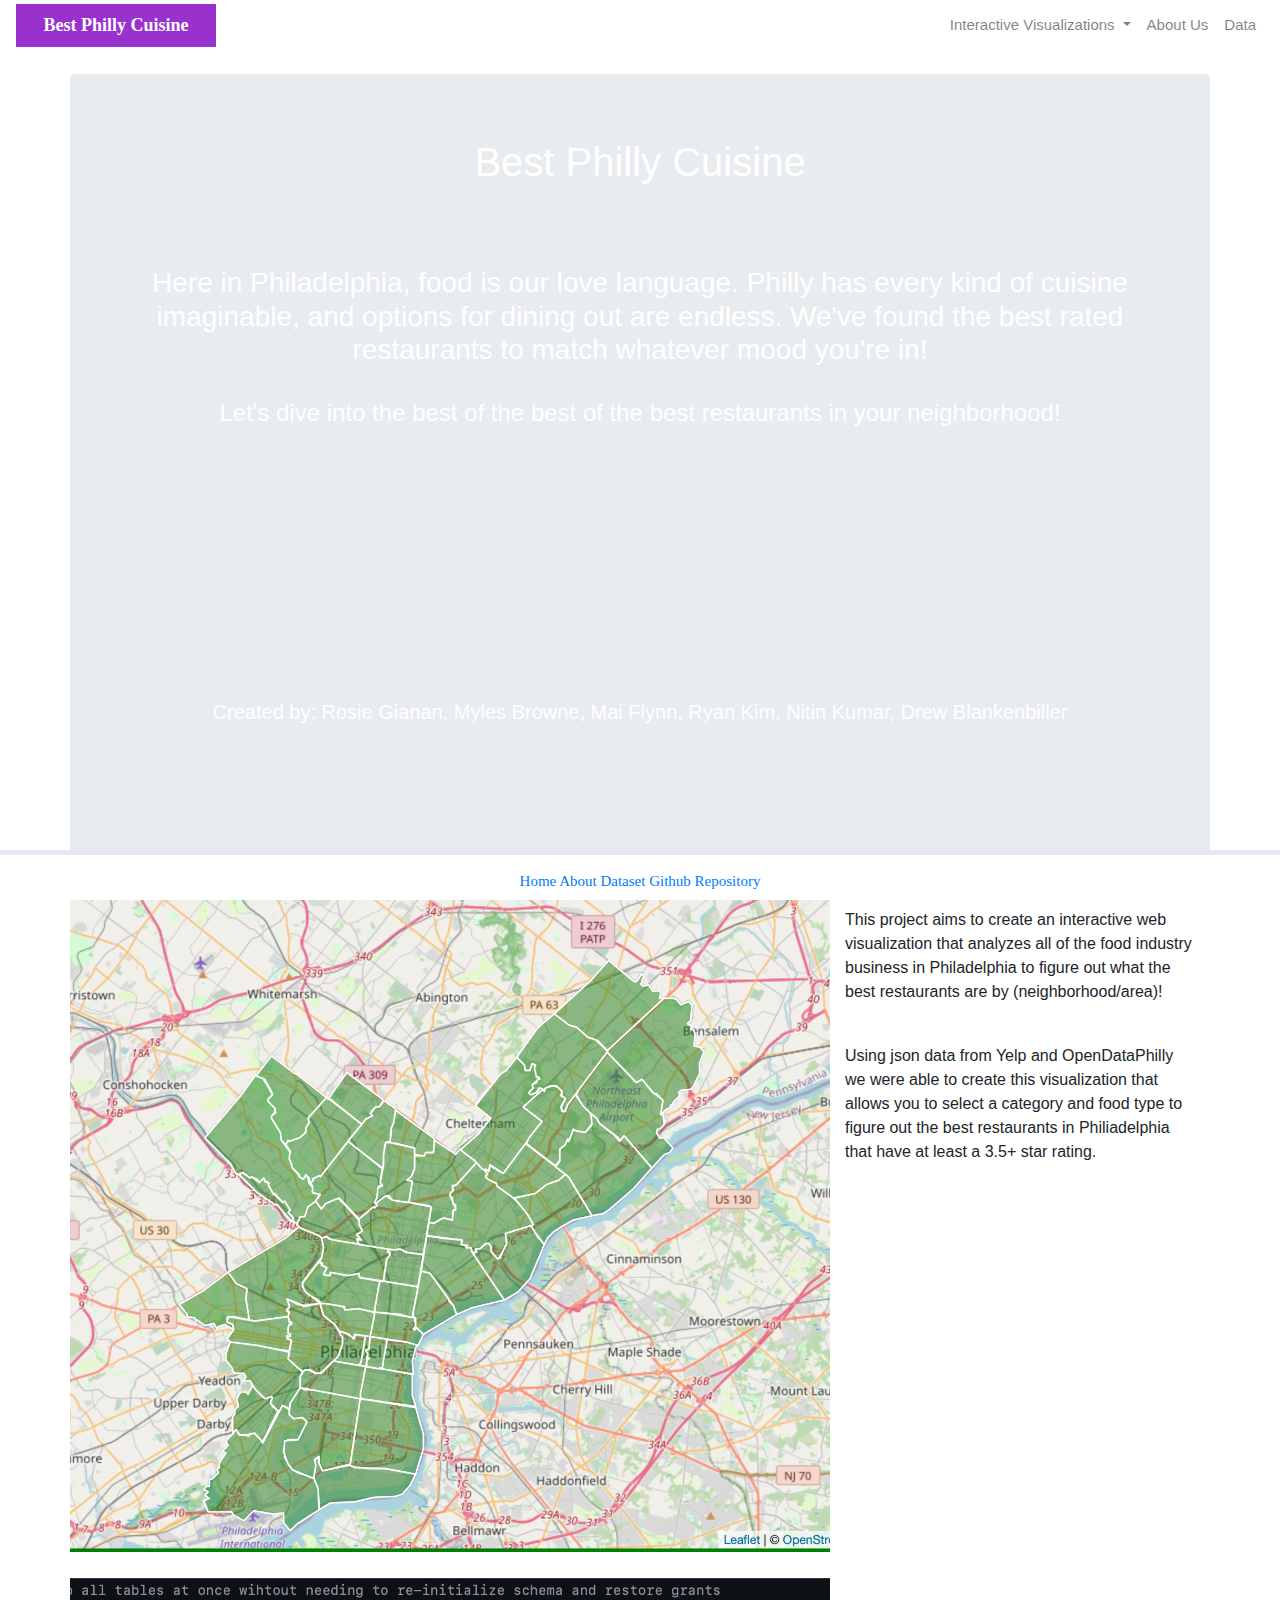
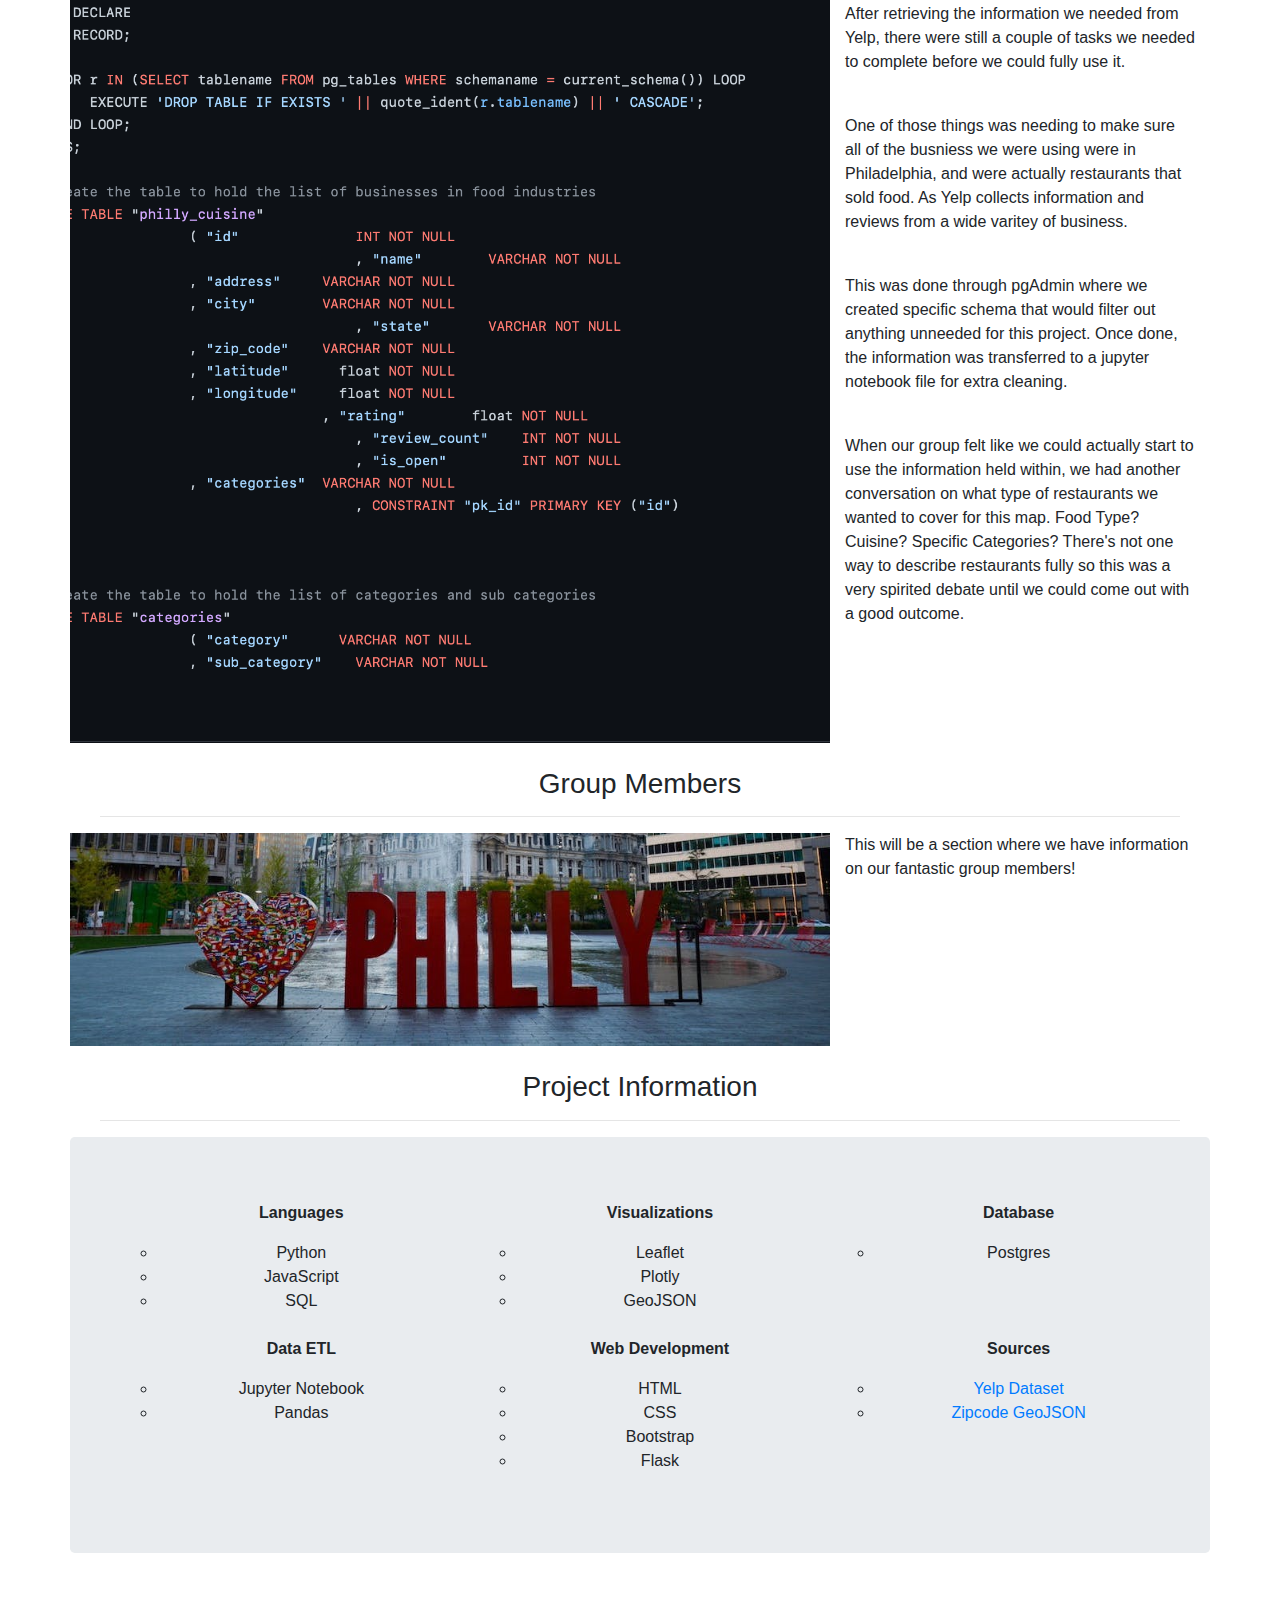
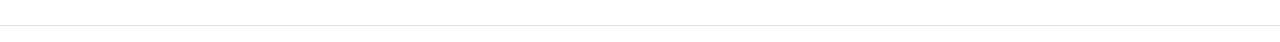
==== index.html @ ba55b186 "Updated Links" ====
<!DOCTYPE html>
<html lang="en">

<head>
    <meta charset="UTF-8">
    <meta http-equiv="X-UA-Compatible" content="IE=edge">
    <meta name="viewport" content="width=device-width, initial-scale=1.0">
    <title>Best Philly Cuisine</title>
    <!-- Bootstrap CSS -->
    <link rel="stylesheet" href="https://cdn.jsdelivr.net/npm/bootstrap@4.0.0/dist/css/bootstrap.min.css"
        integrity="sha384-Gn5384xqQ1aoWXA+058RXPxPg6fy4IWvTNh0E263XmFcJlSAwiGgFAW/dAiS6JXm" crossorigin="anonymous">
    <link rel="stylesheet" href="static/css/main.css">
</head>

<body>
    <!-- HEADER -->
    <div class="header">
        <nav class="navbar navbar-expand-lg navbar-light">
            <a class="navbar-brand" href="index.html">Best Philly Cuisine</a>
            <button class="navbar-toggler" type="button" data-toggle="collapse" data-target="#navbarNavDropdown"
                aria-controls="navbarNavDropdown" aria-expanded="false" aria-label="Toggle navigation">
                <span class="navbar-toggler-icon"></span>
            </button>
            <div class="collapse navbar-collapse" id="navbarNavDropdown">
                <ul class="navbar-nav ml-auto">
                    <li class="nav-item dropdown">
                        <a class="nav-link dropdown-toggle" href="#" id="navbarDropdownMenuLink" role="button"
                            data-toggle="dropdown" aria-haspopup="true" aria-expanded="false">
                            Interactive Visualizations
                        </a>
                        <div class="dropdown-menu" aria-labelledby="navbarDropdownMenuLink">
                            <a class="dropdown-item" href="vis.html">Restaurant Map</a>
                            <a class="dropdown-item" href="picks.html">Editor's List</a>
                        </div>
                    </li>
                    <li class="nav-item">
                        <a class="nav-link" href="#about">About Us</a>
                    </li>
                    <li class="nav-item">
                        <a class="nav-link" href="#dataset">Data</a>
                    </li>
                </ul>
            </div>
        </nav>
    </div>
    <br>
    <div class="container">
        <div class="row">
            <div class="col-md-12 jumbotron text-center" id="header">
                <h1>Best Philly Cuisine</h1>
                <br>
                <br>
                <br>
                <h3>Here in Philadelphia, food is our love language. Philly has every kind of cuisine imaginable, and
                    options for dining out are endless.
                    We've found the best rated restaurants to match whatever mood you're in!</h3>
                <br>
                <h4>Let's dive into the best of the best of the best restaurants in your neighborhood!</h4>
                <br>
                <br>
                <br>
                <br>
                <br>
                <br>
                <br>
                <br>
                <br>
                <br>
                <br>
                <h5>
                    <p class="text-center">Created by: Rosie Gianan, Myles Browne, Mai Flynn, Ryan Kim, Nitin Kumar,
                        Drew Blankenbiller
                </h5>
                </p>
                <br>
                <br>
            </div>
        </div>
        <div class="row">
            <div class="col-md-8 fill">
                <img src="static/img/basemap.png" alt="Image of Philadelphia on an Interactive Map" class="image">

            </div>
            <div class="col-md-4" id="project">
                <br>
                <p>This project aims to create an interactive web visualization that analyzes all of the food
                    industry business in Philadelphia to figure out what the best restaurants are by
                    (neighborhood/area)!</p>
                <br>
                <p>Using json data from Yelp and OpenDataPhilly we were able to create
                    this visualization that allows you to select a category and food type to figure out the best
                    restaurants in Philiadelphia that have at least a 3.5+ star rating.</p>
            </div>
        </div>
        <br>
        <div class="row">
            <div class="col-md-8 fill">
                <img src="static/img/schema.png" class="image">
                <!-- Would like to show the schema and any other files used for cleaning here as a slideshow-->
            </div>
            <div class="col-md-4" id="cleaning">
                <br>
                <p>After retrieving the information we needed from Yelp, there were still a couple of tasks we needed to
                    complete before we could fully use it. </p>
                <br>
                <p> One of those things was needing to make sure all of the busniess we were using were in Philadelphia,
                    and were actually restaurants that sold food. As Yelp collects information and reviews from a wide
                    varitey of business.</p>
                <br>
                <p>This was done through pgAdmin where we created specific schema that would filter out anything
                    unneeded for this project. Once done, the information was transferred to a jupyter notebook file for
                    extra cleaning.</p>
                <br>
                <p>When our group felt like we could actually start to use the information held within, we had another
                    conversation on what type of restaurants we wanted to cover for this map. Food Type? Cuisine?
                    Specific Categories? There's not one way to describe restaurants fully so this was a very spirited
                    debate until we could come out with a good outcome.
                </p>
            </div>
        </div>
        <br>
        <div class="col-md-12" id="about">
            <h3 class="text-center">Group Members</h3>
            <hr>
        </div>
        <div class="row">
            <div class="col-md-8 fill">
                <img src="static/img/Philly_small.jpg">
            </div>
            <div class="col-md-4">
                <!--Group members Section-->
                <p> This will be a section where we have information on our fantastic group members!</p>
            </div>
        </div>
        <br>
        <div class="col-md-12" id="dataset">
            <h3 class="text-center">Project Information</h3>
            <hr>
        </div>
        <!-- Dataset/Tools Used Section-->
        <div class="row jumbotron text-center">
            <div class="col-lg-4">
                <ul class="tools">
                    <p><strong>Languages</strong></p>
                    <li>Python</li>
                    <li>JavaScript</li>
                    <li>SQL</li>
                    <br>
                    <p><strong>Data ETL</strong></p>
                    <li>Jupyter Notebook</li>
                    <li>Pandas</li>
                </ul>
            </div>
            <div class="col-lg-4">
                <ul class="tools">
                    <p><strong>Visualizations</strong></p>
                    <li>Leaflet</li>
                    <li>Plotly</li>
                    <li>GeoJSON</li>
                    <br>
                    <p><strong>Web Development</strong></p>
                    <li>HTML</li>
                    <li>CSS</li>
                    <li>Bootstrap</li>
                    <li>Flask</li>
                </ul>
            </div>
            <div class="col-lg-4">
                <ul class="tools">
                    <p><strong>Database</strong></p>
                    <li>Postgres</li>
                    <br>
                    <br>
                    <br>
                    <p><Strong>Sources</Strong></p>
                    <li><a href="https://www.yelp.com/developers/documentation/v3/business">Yelp Dataset</a></li>
                    <li><a href="https://www.opendataphilly.org/dataset/zip-codes">Zipcode GeoJSON</a></li>
                </ul>
            </div>
        </div>
    </div>
    <br>
    <div id="backtop" data-v-w="300, 1200">&#9650;</div>
    <hr>
    <footer>
        <div class="container-fluid">
            <div class="row">
                <div class="col-12 text-center">
                    <a href="#top"> Home</a>
                    <a href="#about"> About</a>
                    <a href="datasets.html">Dataset</a>
                    <a href="https://github.com/Maelsse/best-philly-cuisine">Github Repository</a>
                </div>
            </div>
        </div>
    </footer>
    <!-- JavaScript file-->
    <script type="text/javascript" src="static/js/quirks.js"></script>
    <script src="https://code.jquery.com/jquery-3.2.1.slim.min.js"
        integrity="sha384-KJ3o2DKtIkvYIK3UENzmM7KCkRr/rE9/Qpg6aAZGJwFDMVNA/GpGFF93hXpG5KkN"
        crossorigin="anonymous"></script>
    <script src="https://cdn.jsdelivr.net/npm/popper.js@1.12.9/dist/umd/popper.min.js"
        integrity="sha384-ApNbgh9B+Y1QKtv3Rn7W3mgPxhU9K/ScQsAP7hUibX39j7fakFPskvXusvfa0b4Q"
        crossorigin="anonymous"></script>
    <script src="https://cdn.jsdelivr.net/npm/bootstrap@4.0.0/dist/js/bootstrap.min.js"
        integrity="sha384-JZR6Spejh4U02d8jOt6vLEHfe/JQGiRRSQQxSfFWpi1MquVdAyjUar5+76PVCmYl"
        crossorigin="anonymous"></script>

</body>

</html>
---- static/css/main.css ----
body {
    width: 100%;
    min-height: 100%;
    background-color: white;
    height: auto;
    background-position: center;
    background-repeat: repeat;
    background-size: cover;
}

.navbar {
    max-height: 50px;
    background-color: white;
    font-size: 15px;
}

.navbar-brand {
    width: 200px;
    font-family: Georgia, 'Times New Roman', Times, serif;
    font-size: 18px;
    font-weight: bold;
    text-align: center;
    display: block;
    padding: 14px;
    margin: 0px 0px 0px 40px;
}

.header .navbar-brand {
    color: white;
    margin-left: 0px;
    padding: inherit;
    font-weight: bold;
    background-color: darkorchid;
    font-family: G;
}

.nav-link:hover {
    background-color: darkorchid;
}

#header {
    background-image: url('static/img/LovePhilly.jpg');
    height: 100%;
    width: 100%;
    background-size: cover;
    color: white;
}

.fill {
    display: flex;
    justify-content: center;
    align-items: center;
    overflow: hidden;
}

.fill img {
    flex-shrink: 0.75;
    min-width: 100%;
    min-height: 100%
}

.tools {
    list-style-type: circle;
}

#backtop {
    display: none;
    /* Hidden by default */
    float: right;
    position: fixed;
    /* Fixed/sticky position */
    bottom: 90px;
    /* Place the button at the bottom of the page */
    right: 30px;
    /* Place the button 30px from the right */
    z-index: 99;
    /* Make sure it does not overlap */
    border: none;
    /* Remove borders */
    outline: none;
    /* Remove outline */
    background-color: darkorchid;
    /* Set a background color */
    color: white;
    /* Text color */
    cursor: pointer;
    /* Add a mouse pointer on hover */
    padding: 15px;
    /* Some padding */
    border-radius: 10px;
    /* Rounded corners */
    font-size: 18px;
    /* Increase font size */
}

#backtop:hover {
    background-color: #555;
    /* Add a dark-grey background on hover */
}

footer {
    background-color: white;
    border-top-style: solid;
    border-top-width: 5px;
    border-top-color: lavender;
    color: darkorchid;
    min-height: 50px;
    font-family: Georgia, 'Times New Roman', Times, serif;
    font-size: 15px;
    text-align: center;
    position: fixed;
    left: 0;
    bottom: 0;
    width: 100%;
    padding-top: 15px;
    z-index: 2;
}

@media(max-width: 992px) {
    .navbar {
        max-height: none;
        padding: inherit;
        background-color: darkorchid;
        text-align: center;
    }

    .navbar-light .navbar-nav .nav-link {
        color: white;
    }

    .nav-link:hover {
        background-color: white;
    }

    footer {
        color: white;
        font-weight: bold;
    }

    .navbar div {
        margin: inherit;
    }

    .navbar-brand {
        padding: 10px;
    }
}
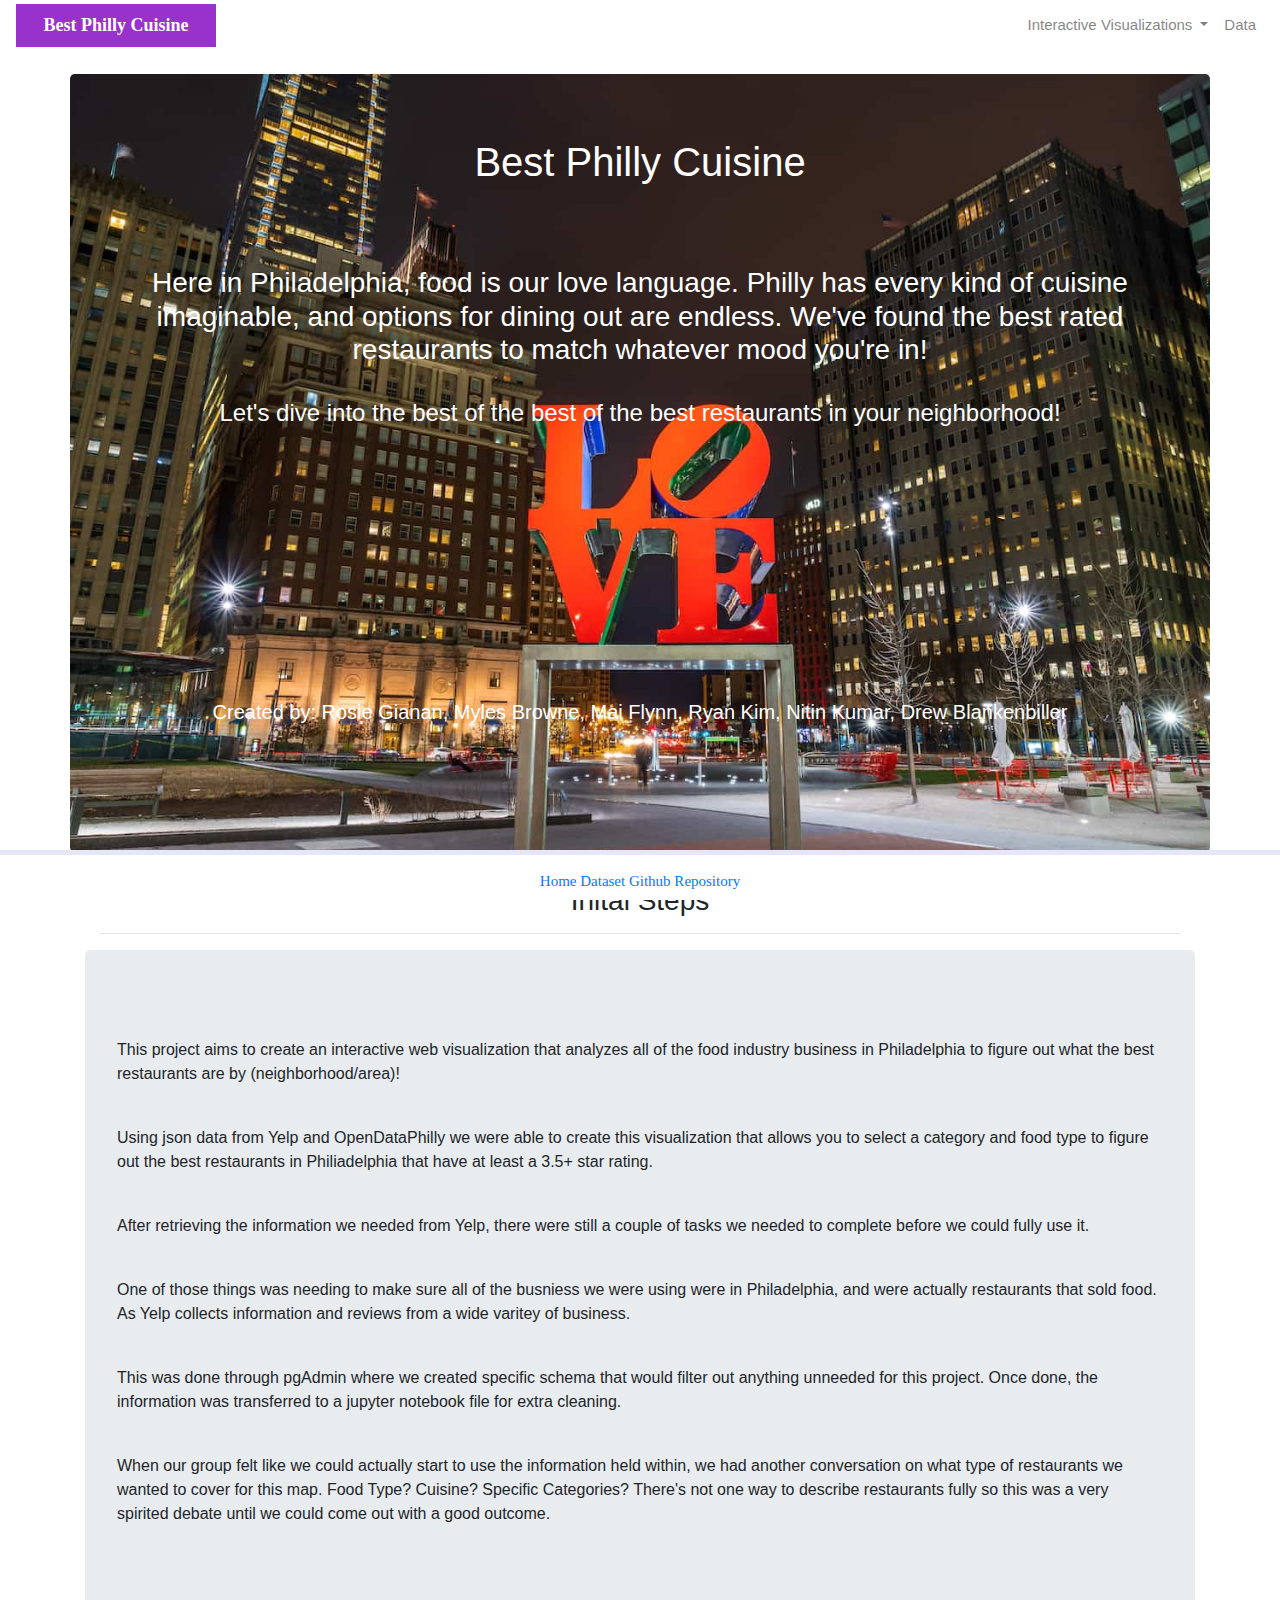
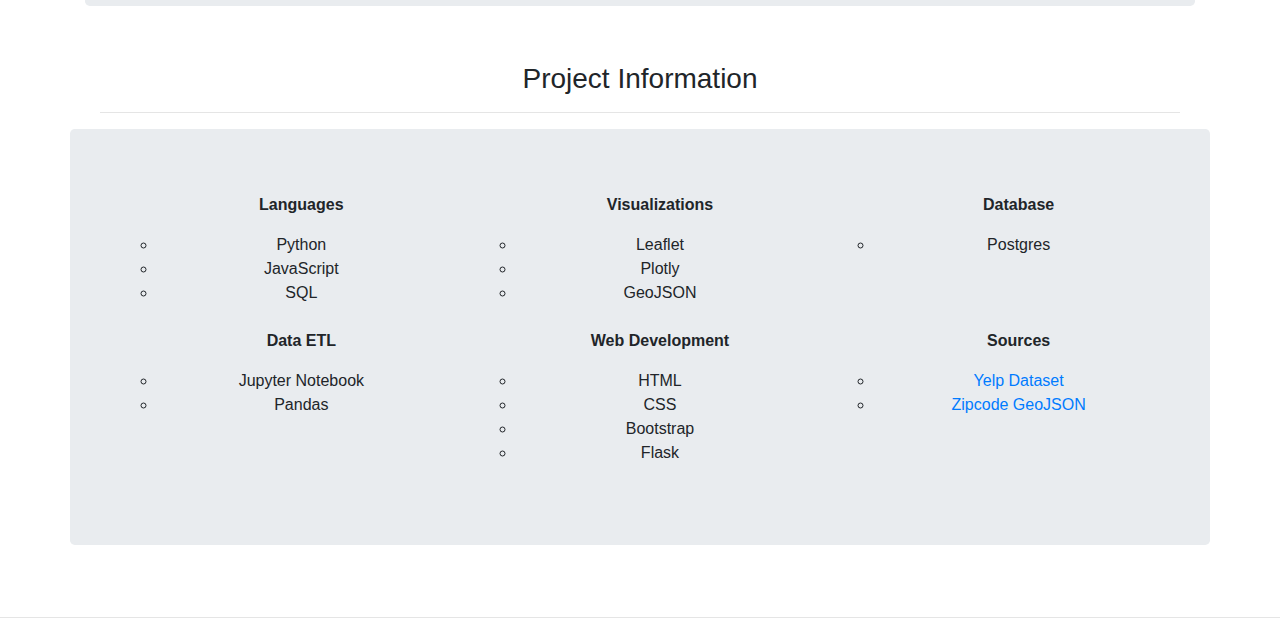
==== commit 0da43cdb: "Updating Code" ====
--- a/index.html
+++ b/index.html
@@ -31,10 +31,8 @@
                         <div class="dropdown-menu" aria-labelledby="navbarDropdownMenuLink">
                             <a class="dropdown-item" href="vis.html">Restaurant Map</a>
                             <a class="dropdown-item" href="picks.html">Editor's List</a>
+                            <a class="dropdown-item" href="ratings.html">Rankings</a>
                         </div>
-                    </li>
-                    <li class="nav-item">
-                        <a class="nav-link" href="#about">About Us</a>
                     </li>
                     <li class="nav-item">
                         <a class="nav-link" href="#dataset">Data</a>
@@ -76,61 +74,36 @@
                 <br>
             </div>
         </div>
-        <div class="row">
-            <div class="col-md-8 fill">
-                <img src="static/img/basemap.png" alt="Image of Philadelphia on an Interactive Map" class="image">
-
-            </div>
-            <div class="col-md-4" id="project">
-                <br>
-                <p>This project aims to create an interactive web visualization that analyzes all of the food
-                    industry business in Philadelphia to figure out what the best restaurants are by
-                    (neighborhood/area)!</p>
-                <br>
-                <p>Using json data from Yelp and OpenDataPhilly we were able to create
-                    this visualization that allows you to select a category and food type to figure out the best
-                    restaurants in Philiadelphia that have at least a 3.5+ star rating.</p>
-            </div>
-        </div>
-        <br>
-        <div class="row">
-            <div class="col-md-8 fill">
-                <img src="static/img/schema.png" class="image">
-                <!-- Would like to show the schema and any other files used for cleaning here as a slideshow-->
-            </div>
-            <div class="col-md-4" id="cleaning">
-                <br>
-                <p>After retrieving the information we needed from Yelp, there were still a couple of tasks we needed to
-                    complete before we could fully use it. </p>
-                <br>
-                <p> One of those things was needing to make sure all of the busniess we were using were in Philadelphia,
-                    and were actually restaurants that sold food. As Yelp collects information and reviews from a wide
-                    varitey of business.</p>
-                <br>
-                <p>This was done through pgAdmin where we created specific schema that would filter out anything
-                    unneeded for this project. Once done, the information was transferred to a jupyter notebook file for
-                    extra cleaning.</p>
-                <br>
-                <p>When our group felt like we could actually start to use the information held within, we had another
-                    conversation on what type of restaurants we wanted to cover for this map. Food Type? Cuisine?
-                    Specific Categories? There's not one way to describe restaurants fully so this was a very spirited
-                    debate until we could come out with a good outcome.
-                </p>
-            </div>
-        </div>
-        <br>
-        <div class="col-md-12" id="about">
-            <h3 class="text-center">Group Members</h3>
+        <div class="col-md-12" id="dataset">
+            <h3 class="text-center">Inital Steps</h3>
             <hr>
         </div>
-        <div class="row">
-            <div class="col-md-8 fill">
-                <img src="static/img/Philly_small.jpg">
-            </div>
-            <div class="col-md-4">
-                <!--Group members Section-->
-                <p> This will be a section where we have information on our fantastic group members!</p>
-            </div>
+        <div class="col-md-12 jumbotron" id="project">
+            <br>
+            <p>This project aims to create an interactive web visualization that analyzes all of the food
+                industry business in Philadelphia to figure out what the best restaurants are by
+                (neighborhood/area)!</p>
+            <br>
+            <p>Using json data from Yelp and OpenDataPhilly we were able to create
+                this visualization that allows you to select a category and food type to figure out the best
+                restaurants in Philiadelphia that have at least a 3.5+ star rating.</p>
+            <br>
+            <p>After retrieving the information we needed from Yelp, there were still a couple of tasks we needed to
+                complete before we could fully use it. </p>
+            <br>
+            <p> One of those things was needing to make sure all of the busniess we were using were in Philadelphia,
+                and were actually restaurants that sold food. As Yelp collects information and reviews from a wide
+                varitey of business.</p>
+            <br>
+            <p>This was done through pgAdmin where we created specific schema that would filter out anything
+                unneeded for this project. Once done, the information was transferred to a jupyter notebook file for
+                extra cleaning.</p>
+            <br>
+            <p>When our group felt like we could actually start to use the information held within, we had another
+                conversation on what type of restaurants we wanted to cover for this map. Food Type? Cuisine?
+                Specific Categories? There's not one way to describe restaurants fully so this was a very spirited
+                debate until we could come out with a good outcome.
+            </p>
         </div>
         <br>
         <div class="col-md-12" id="dataset">
@@ -187,7 +160,6 @@
             <div class="row">
                 <div class="col-12 text-center">
                     <a href="#top"> Home</a>
-                    <a href="#about"> About</a>
                     <a href="datasets.html">Dataset</a>
                     <a href="https://github.com/Maelsse/best-philly-cuisine">Github Repository</a>
                 </div>
--- a/static/css/main.css
+++ b/static/css/main.css
@@ -39,7 +39,7 @@
 }
 
 #header {
-    background-image: url('static/img/LovePhilly.jpg');
+    background-image: url('../img/LovePhilly.jpg');
     height: 100%;
     width: 100%;
     background-size: cover;
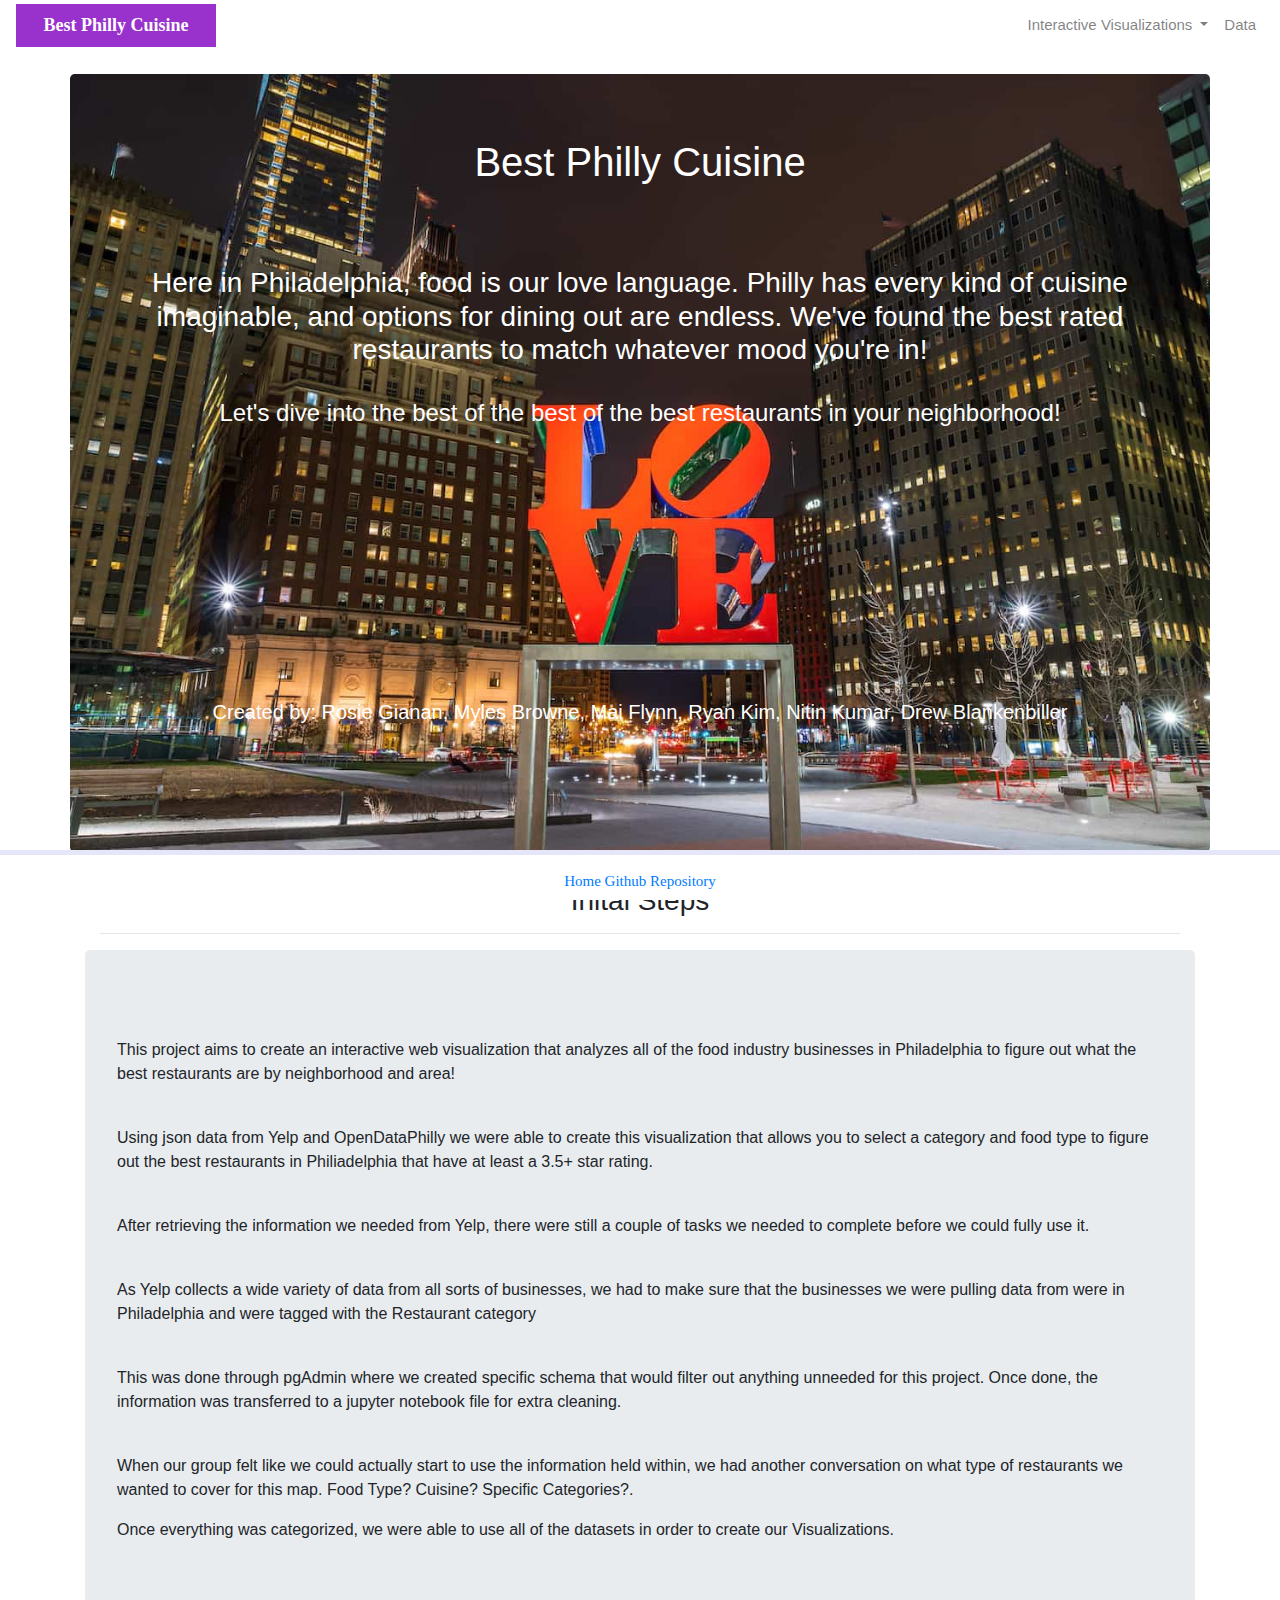
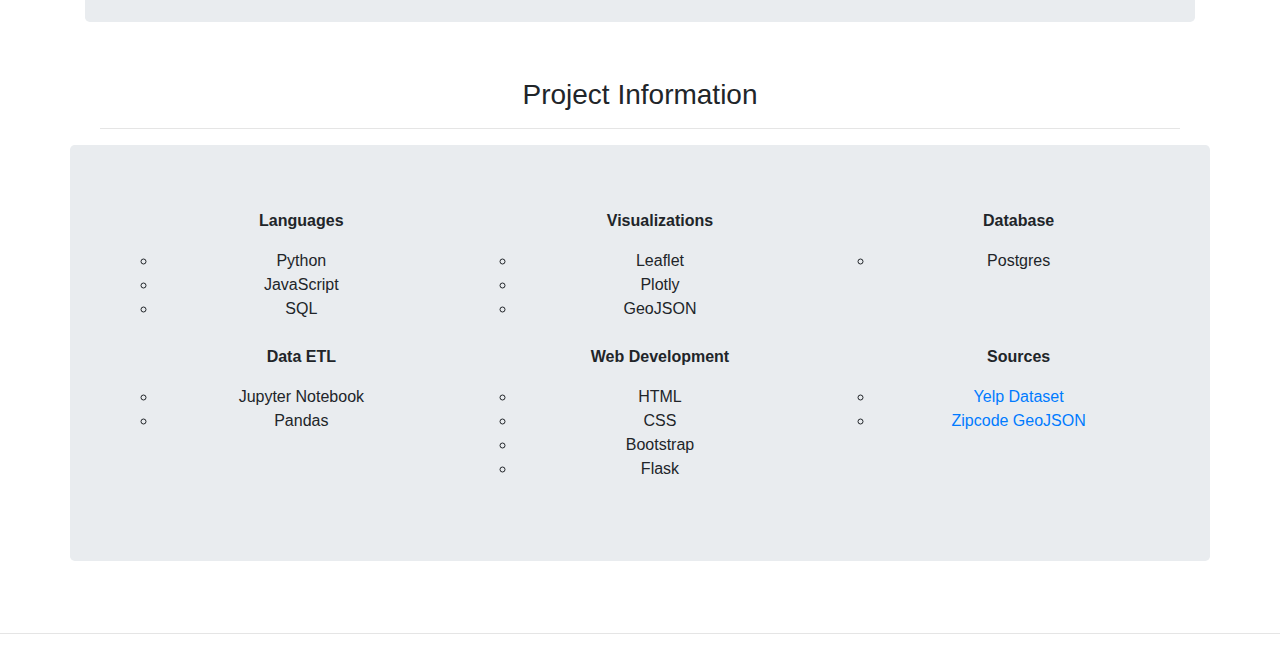
==== commit e7cd7e73: "wording" ====
--- a/index.html
+++ b/index.html
@@ -30,8 +30,8 @@
                         </a>
                         <div class="dropdown-menu" aria-labelledby="navbarDropdownMenuLink">
                             <a class="dropdown-item" href="vis.html">Restaurant Map</a>
-                            <a class="dropdown-item" href="picks.html">Editor's List</a>
-                            <a class="dropdown-item" href="ratings.html">Rankings</a>
+                            <a class="dropdown-item" href="picks.html">Team Recommendations</a>
+                            <a class="dropdown-item" href="ratings.html">Ratings</a>
                         </div>
                     </li>
                     <li class="nav-item">
@@ -66,8 +66,7 @@
                 <br>
                 <br>
                 <h5>
-                    <p class="text-center">Created by: Rosie Gianan, Myles Browne, Mai Flynn, Ryan Kim, Nitin Kumar,
-                        Drew Blankenbiller
+                    <p class="text-center">Created by: Rosie Gianan, Myles Browne, Mai Flynn, Ryan Kim, Nitin Kumar, Drew Blankenbiller
                 </h5>
                 </p>
                 <br>
@@ -81,8 +80,8 @@
         <div class="col-md-12 jumbotron" id="project">
             <br>
             <p>This project aims to create an interactive web visualization that analyzes all of the food
-                industry business in Philadelphia to figure out what the best restaurants are by
-                (neighborhood/area)!</p>
+                industry businesses in Philadelphia to figure out what the best restaurants are by
+                neighborhood and area!</p>
             <br>
             <p>Using json data from Yelp and OpenDataPhilly we were able to create
                 this visualization that allows you to select a category and food type to figure out the best
@@ -91,9 +90,8 @@
             <p>After retrieving the information we needed from Yelp, there were still a couple of tasks we needed to
                 complete before we could fully use it. </p>
             <br>
-            <p> One of those things was needing to make sure all of the busniess we were using were in Philadelphia,
-                and were actually restaurants that sold food. As Yelp collects information and reviews from a wide
-                varitey of business.</p>
+            <p>As Yelp collects a wide variety of data from all sorts of businesses, we had to make sure that the
+                businesses we were pulling data from were in Philadelphia and were tagged with the Restaurant category</p>
             <br>
             <p>This was done through pgAdmin where we created specific schema that would filter out anything
                 unneeded for this project. Once done, the information was transferred to a jupyter notebook file for
@@ -101,8 +99,9 @@
             <br>
             <p>When our group felt like we could actually start to use the information held within, we had another
                 conversation on what type of restaurants we wanted to cover for this map. Food Type? Cuisine?
-                Specific Categories? There's not one way to describe restaurants fully so this was a very spirited
-                debate until we could come out with a good outcome.
+                Specific Categories?.
+            </p>
+            <p>Once everything was categorized, we were able to use all of the datasets in order to create our Visualizations.
             </p>
         </div>
         <br>
@@ -160,7 +159,6 @@
             <div class="row">
                 <div class="col-12 text-center">
                     <a href="#top"> Home</a>
-                    <a href="datasets.html">Dataset</a>
                     <a href="https://github.com/Maelsse/best-philly-cuisine">Github Repository</a>
                 </div>
             </div>
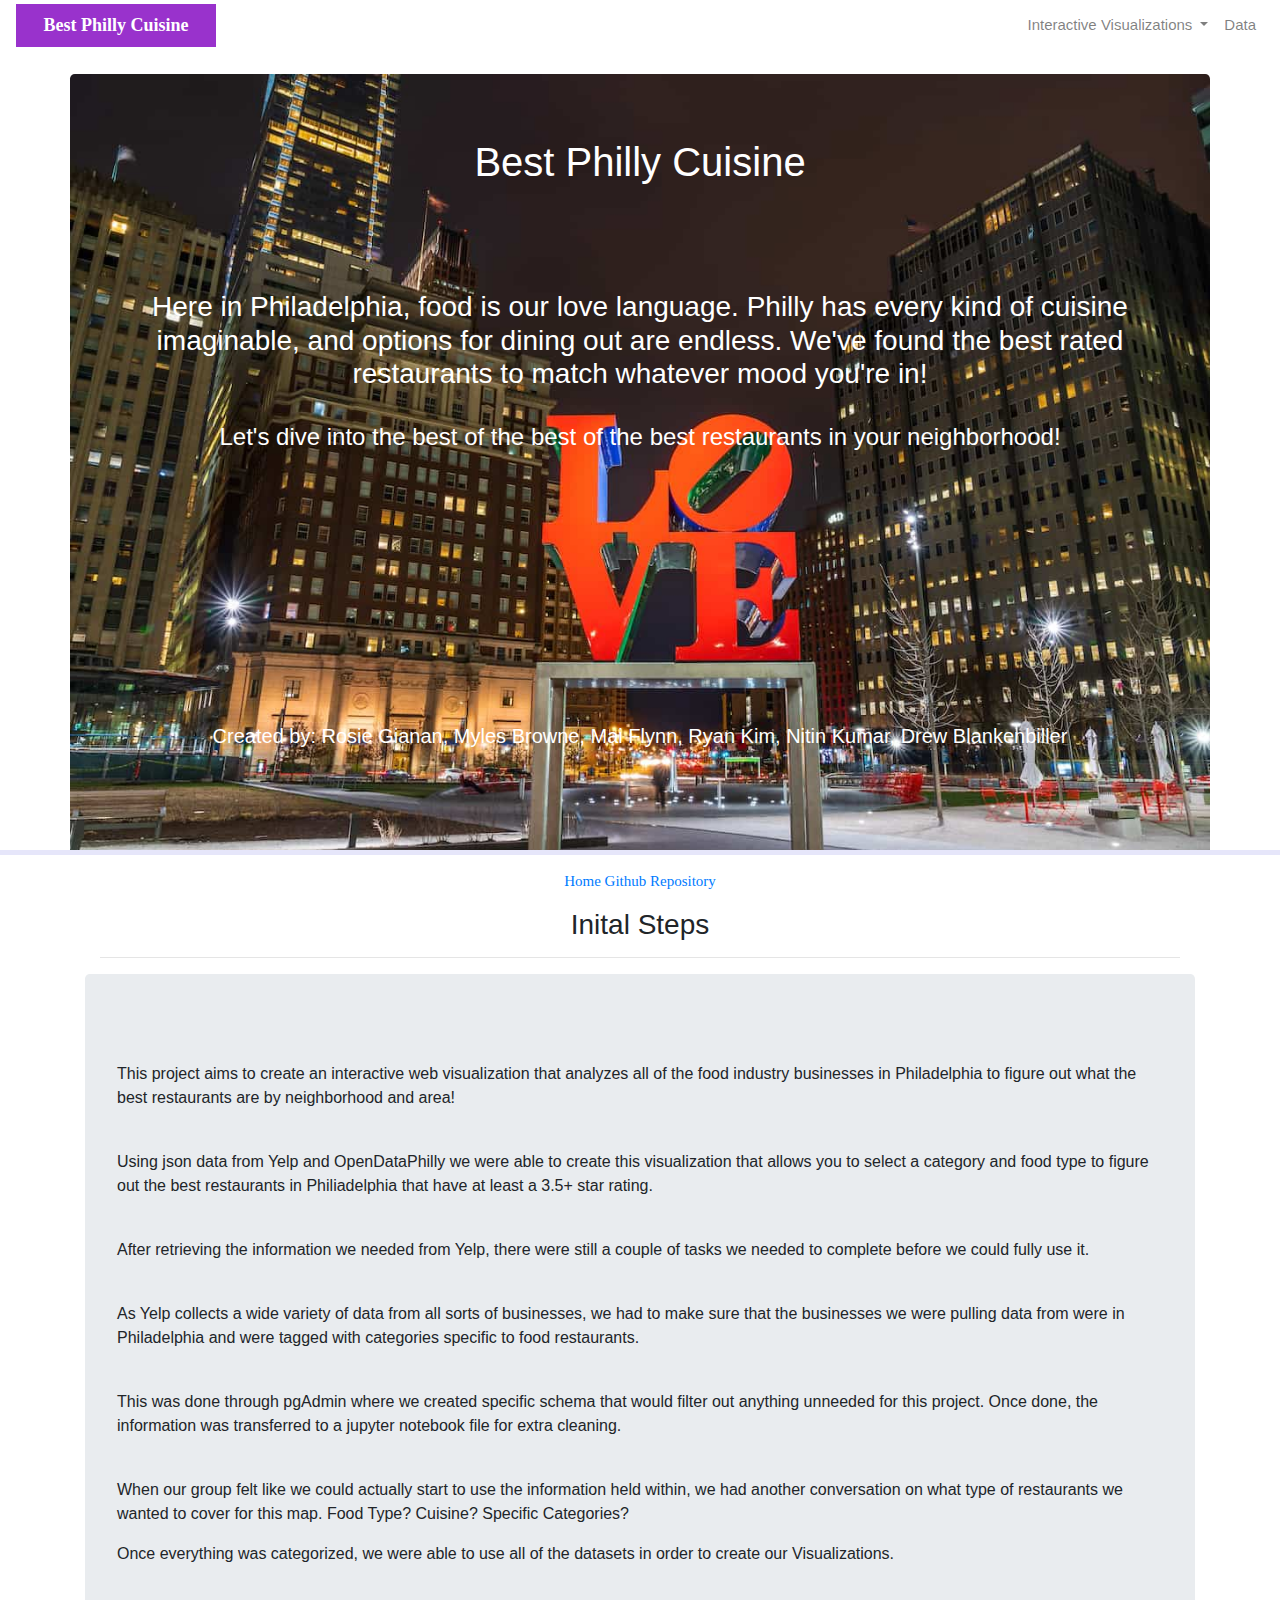
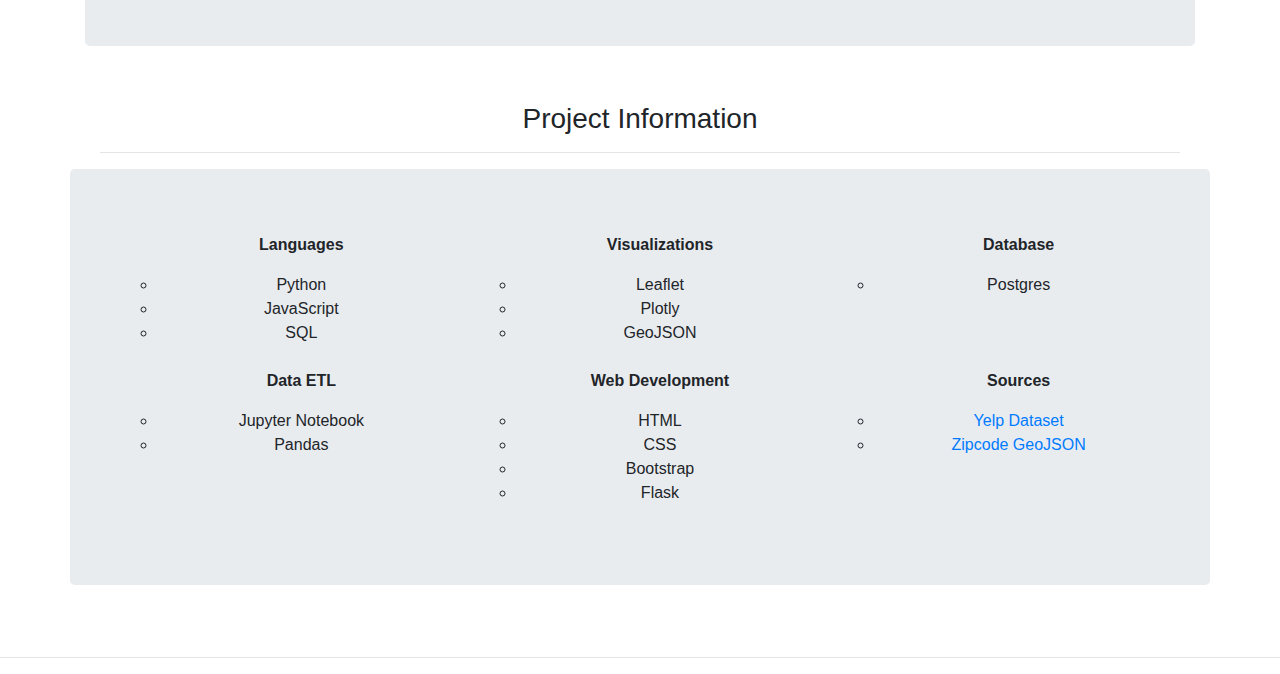
==== commit 85bf4100: "spacing" ====
--- a/index.html
+++ b/index.html
@@ -49,6 +49,7 @@
                 <br>
                 <br>
                 <br>
+                <br>
                 <h3>Here in Philadelphia, food is our love language. Philly has every kind of cuisine imaginable, and
                     options for dining out are endless.
                     We've found the best rated restaurants to match whatever mood you're in!</h3>
@@ -91,7 +92,7 @@
                 complete before we could fully use it. </p>
             <br>
             <p>As Yelp collects a wide variety of data from all sorts of businesses, we had to make sure that the
-                businesses we were pulling data from were in Philadelphia and were tagged with the Restaurant category</p>
+                businesses we were pulling data from were in Philadelphia and were tagged with categories specific to food restaurants.</p>
             <br>
             <p>This was done through pgAdmin where we created specific schema that would filter out anything
                 unneeded for this project. Once done, the information was transferred to a jupyter notebook file for
@@ -99,7 +100,7 @@
             <br>
             <p>When our group felt like we could actually start to use the information held within, we had another
                 conversation on what type of restaurants we wanted to cover for this map. Food Type? Cuisine?
-                Specific Categories?.
+                Specific Categories?
             </p>
             <p>Once everything was categorized, we were able to use all of the datasets in order to create our Visualizations.
             </p>
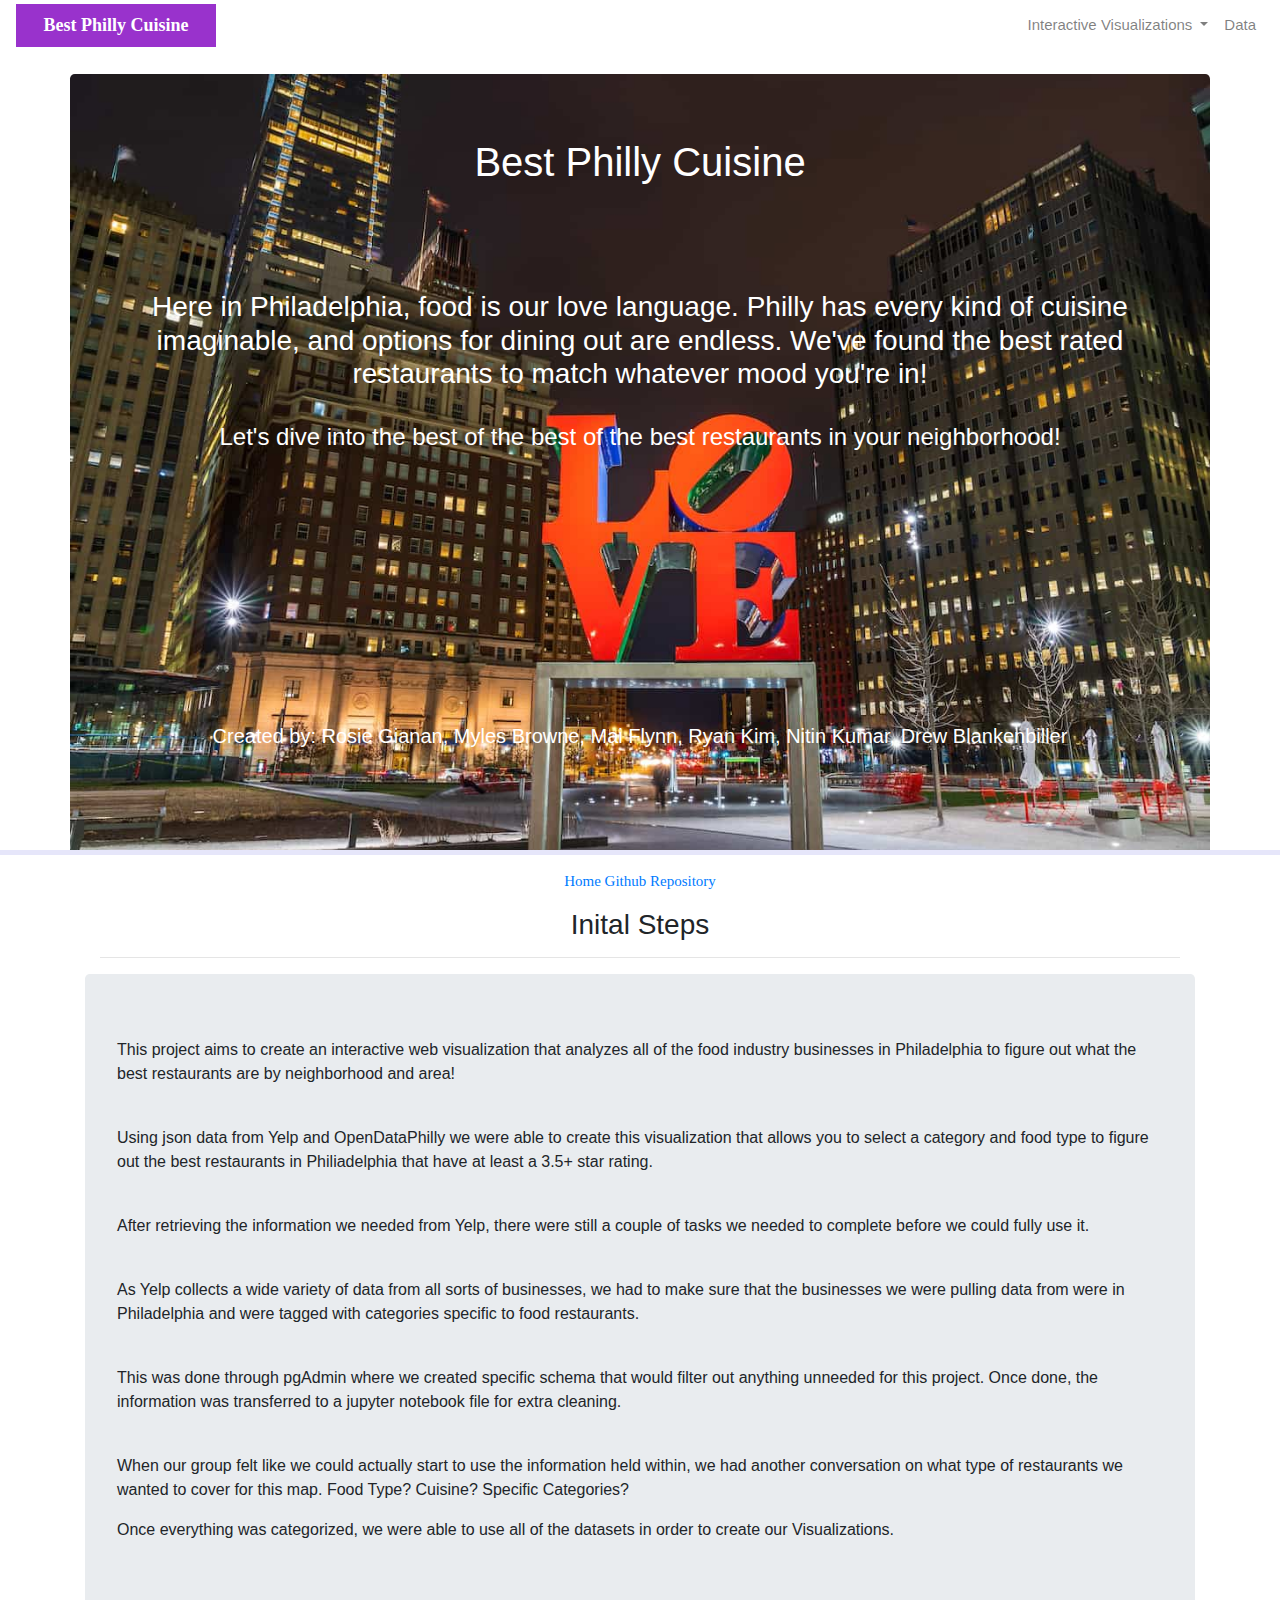
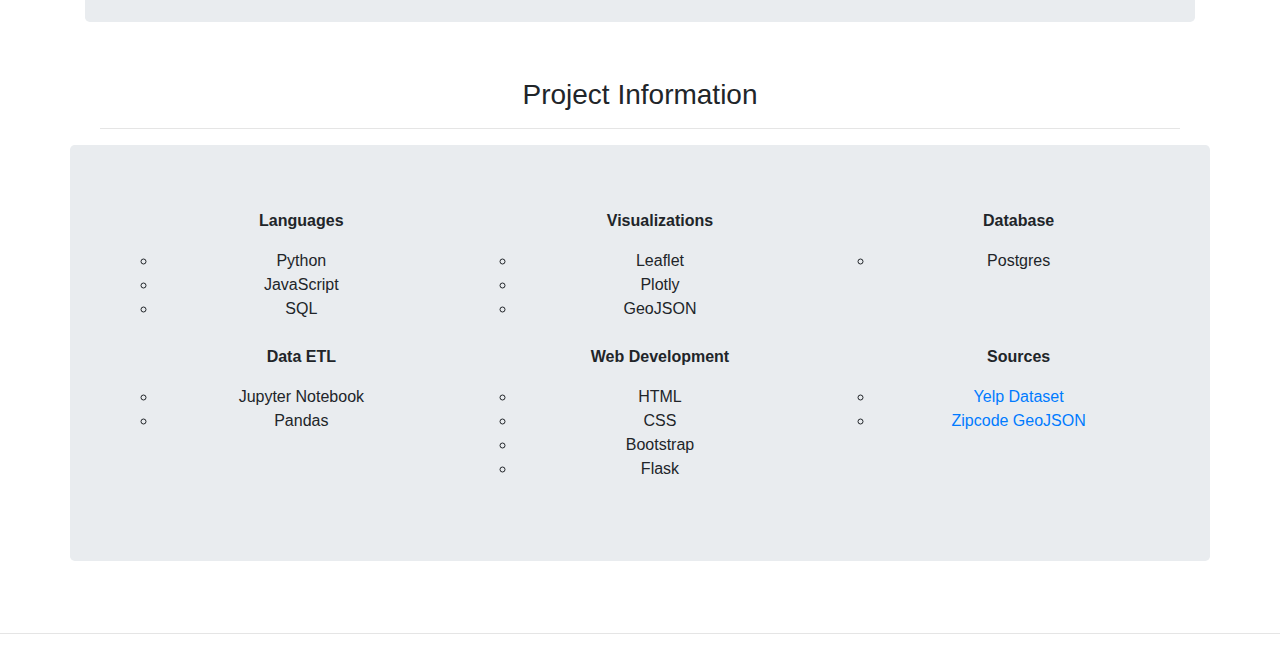
==== commit 6d0e666f: "." ====
--- a/index.html
+++ b/index.html
@@ -79,7 +79,6 @@
             <hr>
         </div>
         <div class="col-md-12 jumbotron" id="project">
-            <br>
             <p>This project aims to create an interactive web visualization that analyzes all of the food
                 industry businesses in Philadelphia to figure out what the best restaurants are by
                 neighborhood and area!</p>
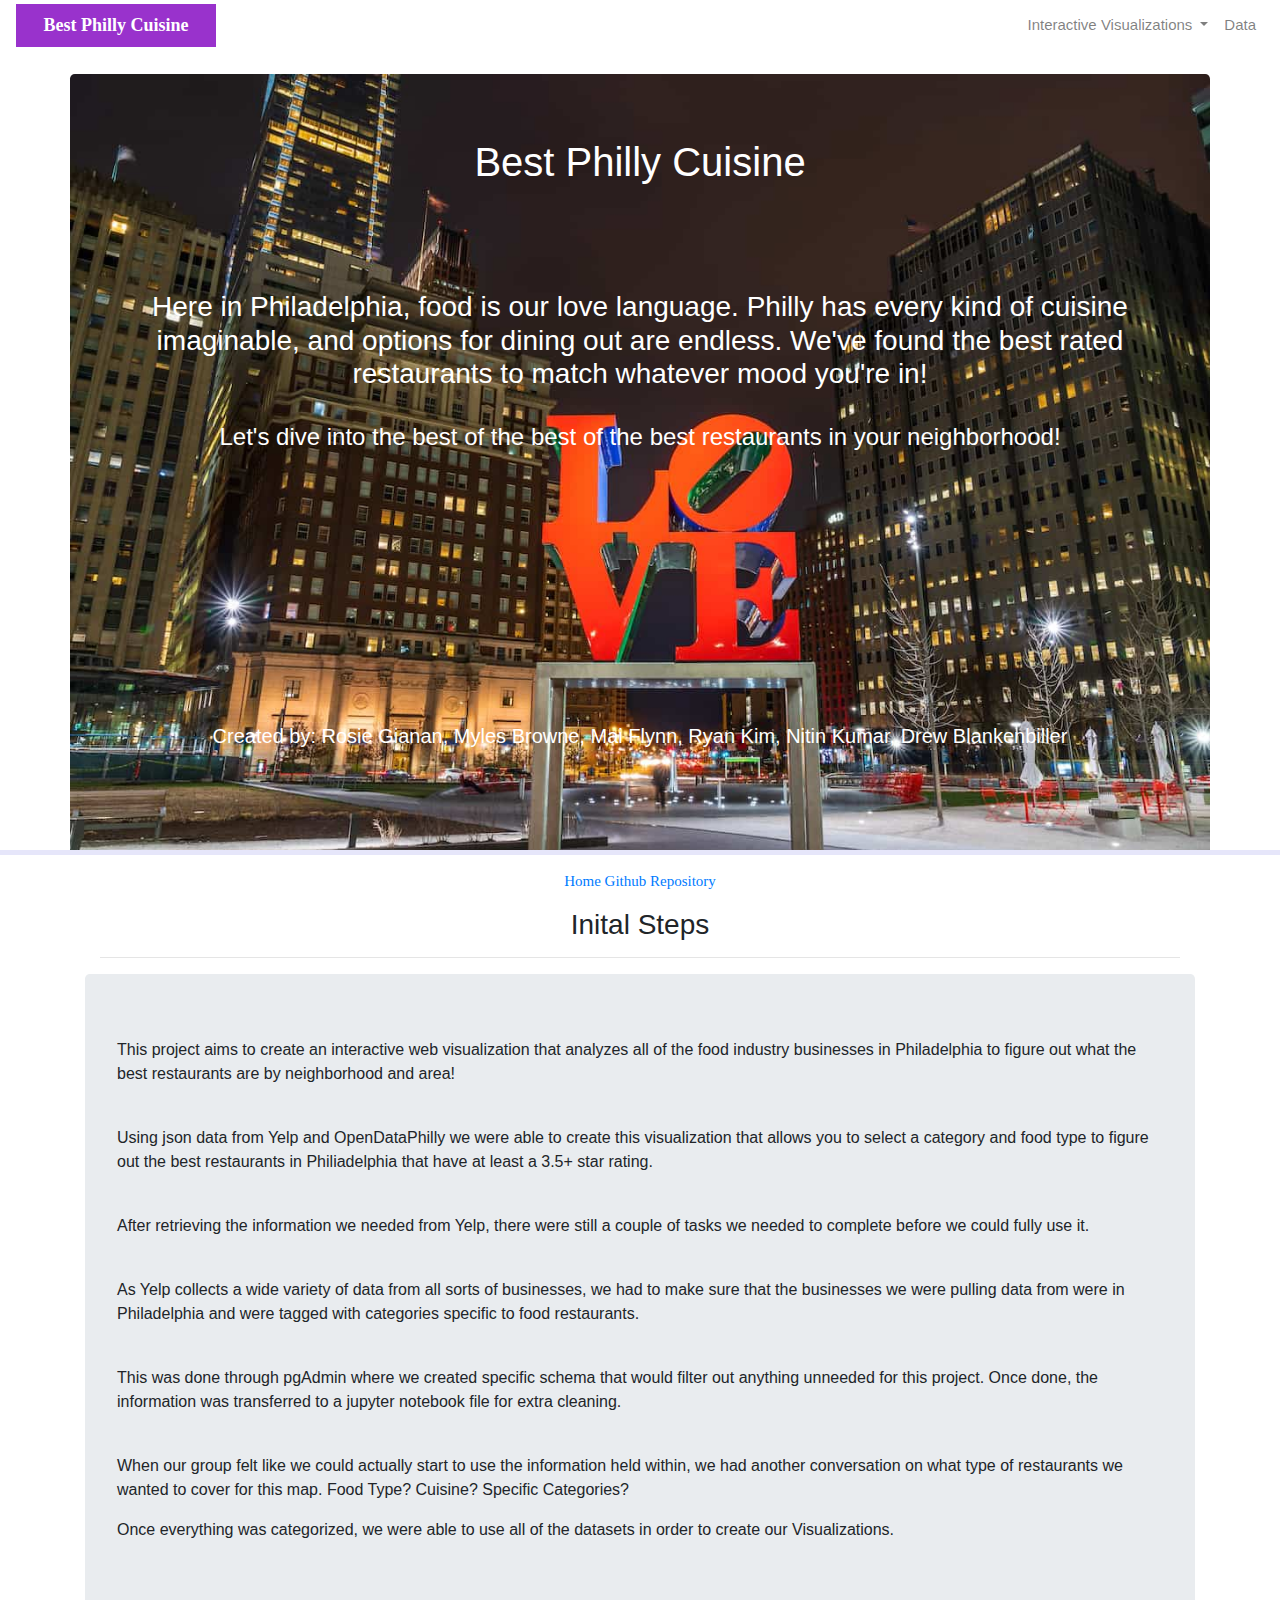
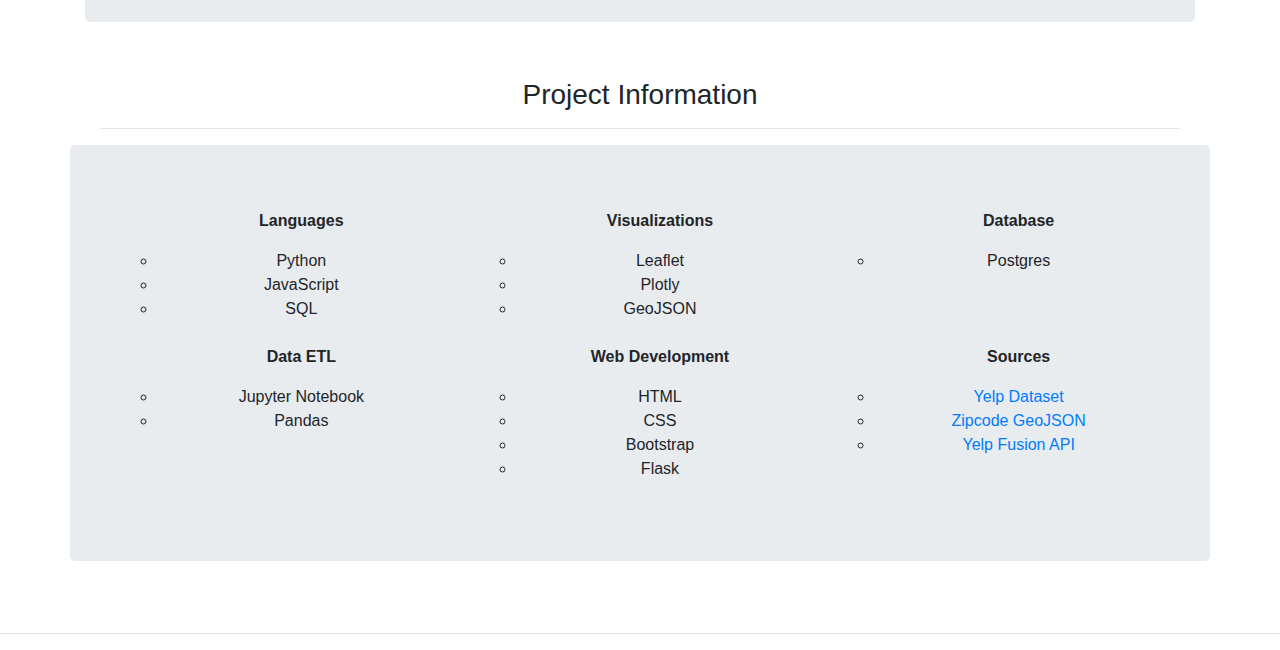
==== commit 17cd6680: "Merge pull request #1 from rybread01/main" ====
--- a/index.html
+++ b/index.html
@@ -147,6 +147,7 @@
                     <p><Strong>Sources</Strong></p>
                     <li><a href="https://www.yelp.com/developers/documentation/v3/business">Yelp Dataset</a></li>
                     <li><a href="https://www.opendataphilly.org/dataset/zip-codes">Zipcode GeoJSON</a></li>
+                    <li><a href="https://www.yelp.com/developers/documentation/v3/get_started">Yelp Fusion API</a></li>
                 </ul>
             </div>
         </div>
@@ -178,4 +179,4 @@
 
 </body>
 
-</html>+</html>
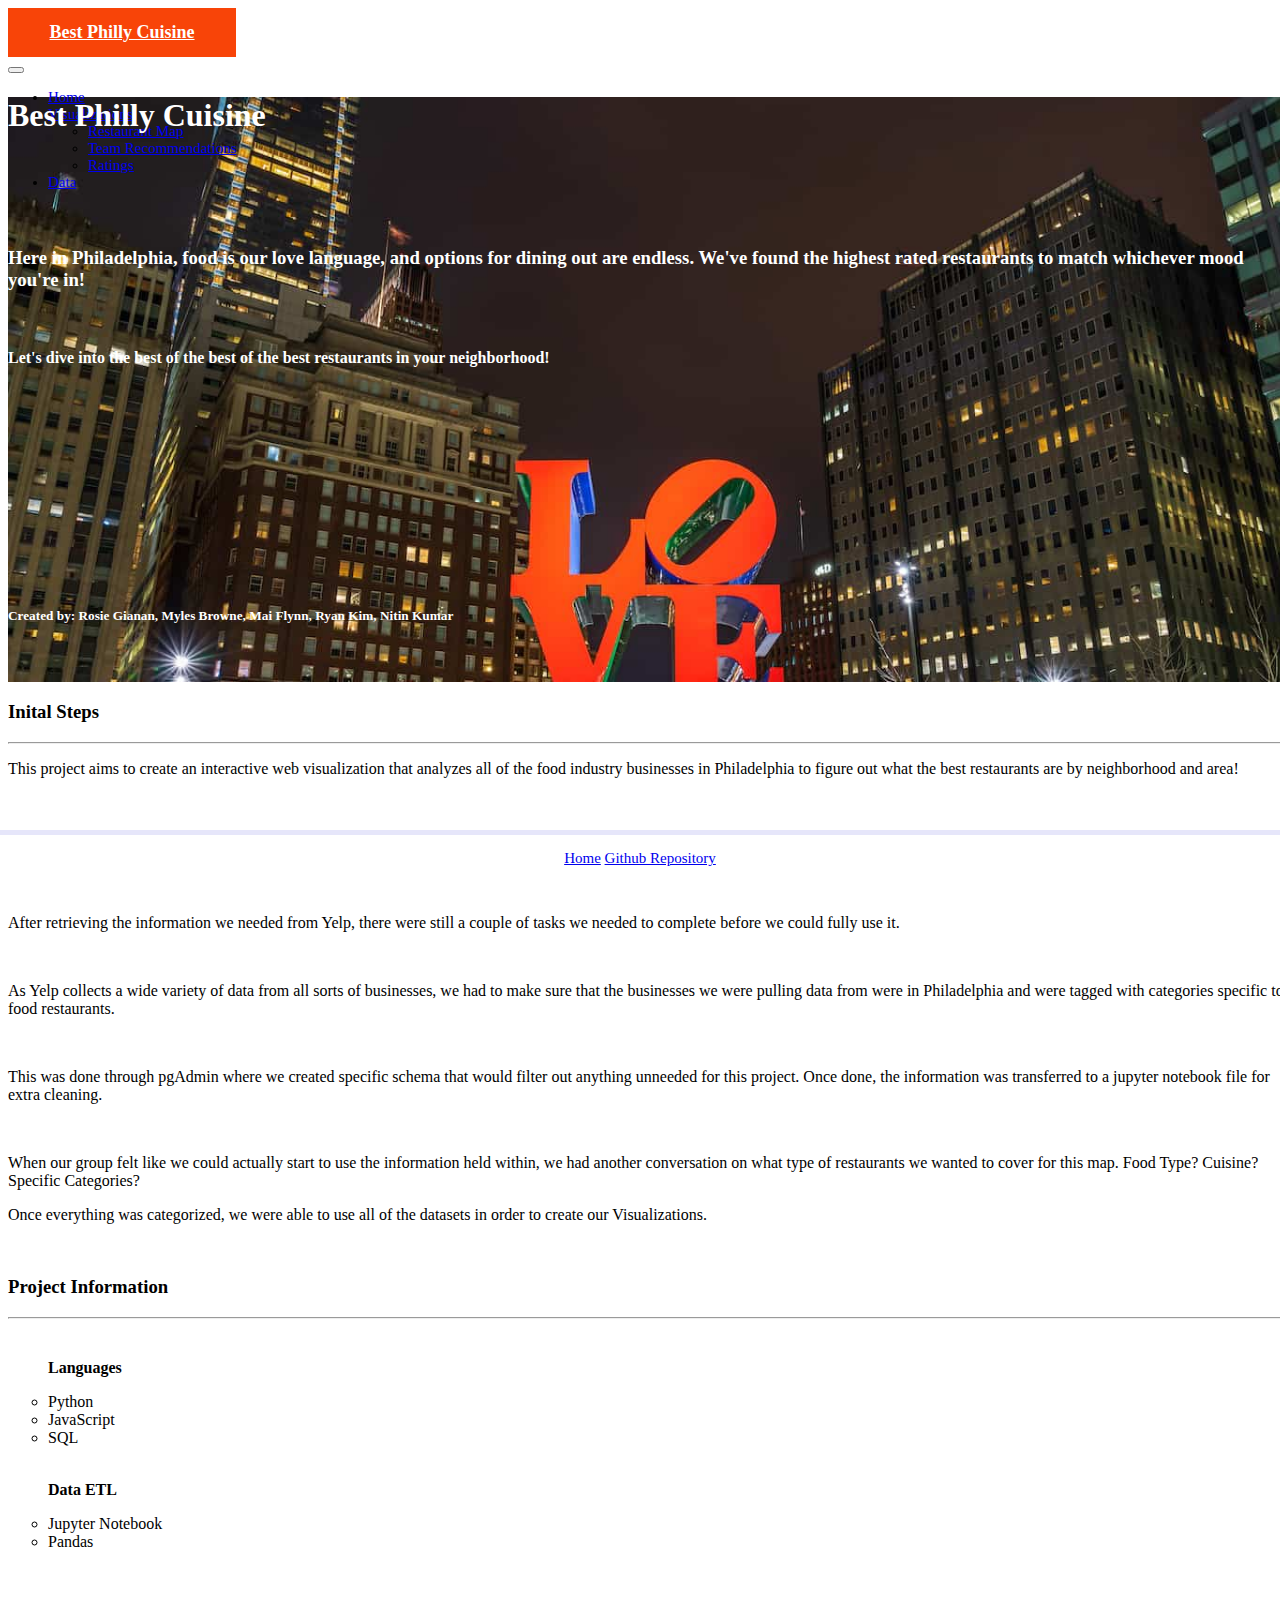
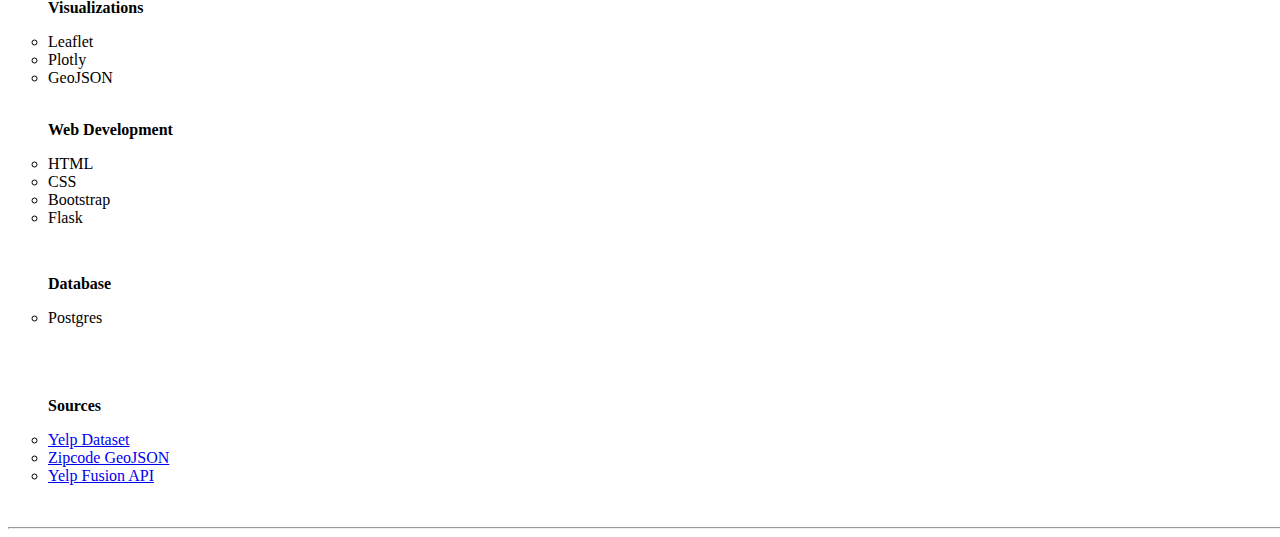
==== commit 4ebf0d7c: "consolidated bootstrap versions, fixed navbar positioning and routes" ====
--- a/index.html
+++ b/index.html
@@ -1,182 +1,215 @@
 <!DOCTYPE html>
 <html lang="en">
 
-<head>
-    <meta charset="UTF-8">
-    <meta http-equiv="X-UA-Compatible" content="IE=edge">
-    <meta name="viewport" content="width=device-width, initial-scale=1.0">
-    <title>Best Philly Cuisine</title>
-    <!-- Bootstrap CSS -->
-    <link rel="stylesheet" href="https://cdn.jsdelivr.net/npm/bootstrap@4.0.0/dist/css/bootstrap.min.css"
-        integrity="sha384-Gn5384xqQ1aoWXA+058RXPxPg6fy4IWvTNh0E263XmFcJlSAwiGgFAW/dAiS6JXm" crossorigin="anonymous">
-    <link rel="stylesheet" href="static/css/main.css">
-</head>
-
-<body>
-    <!-- HEADER -->
-    <div class="header">
-        <nav class="navbar navbar-expand-lg navbar-light">
-            <a class="navbar-brand" href="index.html">Best Philly Cuisine</a>
-            <button class="navbar-toggler" type="button" data-toggle="collapse" data-target="#navbarNavDropdown"
-                aria-controls="navbarNavDropdown" aria-expanded="false" aria-label="Toggle navigation">
+    <head>
+        <meta charset="UTF-8">
+        <meta http-equiv="X-UA-Compatible" content="IE=edge">
+        <meta name="viewport" content="width=device-width, initial-scale=1.0">
+        <title>Best Philly Cuisine</title>
+        <!-- Bootstrap CSS -->
+        <link
+            href="https://cdn.jsdelivr.net/npm/bootstrap@5.2.2/dist/css/bootstrap.min.css"
+            rel="stylesheet"
+            integrity="sha384-Zenh87qX5JnK2Jl0vWa8Ck2rdkQ2Bzep5IDxbcnCeuOxjzrPF/et3URy9Bv1WTRi"
+            crossorigin="anonymous">
+        <link rel="stylesheet" href="static/css/main.css">
+    </head>
+
+    <body>
+        <!-- HEADER -->
+        <nav class="navbar navbar-expand-lg bg-light ">
+            <div class="container-fluid">
+              <a class="navbar-brand" href="index.html">Best Philly Cuisine</a>
+              <button class="navbar-toggler" type="button" data-bs-toggle="collapse" data-bs-target="#navbarSupportedContent" aria-controls="navbarSupportedContent" aria-expanded="false" aria-label="Toggle navigation">
                 <span class="navbar-toggler-icon"></span>
-            </button>
-            <div class="collapse navbar-collapse" id="navbarNavDropdown">
-                <ul class="navbar-nav ml-auto">
-                    <li class="nav-item dropdown">
-                        <a class="nav-link dropdown-toggle" href="#" id="navbarDropdownMenuLink" role="button"
-                            data-toggle="dropdown" aria-haspopup="true" aria-expanded="false">
-                            Interactive Visualizations
-                        </a>
-                        <div class="dropdown-menu" aria-labelledby="navbarDropdownMenuLink">
-                            <a class="dropdown-item" href="vis.html">Restaurant Map</a>
-                            <a class="dropdown-item" href="picks.html">Team Recommendations</a>
-                            <a class="dropdown-item" href="ratings.html">Ratings</a>
-                        </div>
-                    </li>
-                    <li class="nav-item">
-                        <a class="nav-link" href="#dataset">Data</a>
-                    </li>
+              </button>
+              <div class="collapse navbar-collapse" id="navbarSupportedContent">
+                
+                <ul class="navbar-nav ms-auto d-flex flex-row mt-3 mt-lg-0">
+                  <li class="nav-item">
+                    <a class="nav-link active" aria-current="page" href="index.html">Home</a>
+                  </li>
+                  <li class="nav-item dropdown">
+                    <a class="nav-link dropdown-toggle" href="#" role="button" data-bs-toggle="dropdown" aria-expanded="false">
+                      Visualizations
+                    </a>
+                    <ul class="dropdown-menu">
+                      <li><a class="dropdown-item" href="vis.html">Restaurant Map</a></li>
+                      <li><a class="dropdown-item" href="picks.html">Team Recommendations</a></li>
+                      <li><a class="dropdown-item" href="ratings.html">Ratings</a></li>
+                    </ul>
+                  </li>
+                  <li class="nav-item">
+                    <a class="nav-link active" aria-current="page" href="#dataset">Data</a>
+                  </li>
                 </ul>
-            </div>
-        </nav>
-    </div>
-    <br>
-    <div class="container">
-        <div class="row">
-            <div class="col-md-12 jumbotron text-center" id="header">
-                <h1>Best Philly Cuisine</h1>
-                <br>
-                <br>
-                <br>
-                <br>
-                <h3>Here in Philadelphia, food is our love language. Philly has every kind of cuisine imaginable, and
-                    options for dining out are endless.
-                    We've found the best rated restaurants to match whatever mood you're in!</h3>
-                <br>
-                <h4>Let's dive into the best of the best of the best restaurants in your neighborhood!</h4>
-                <br>
-                <br>
-                <br>
-                <br>
-                <br>
-                <br>
-                <br>
-                <br>
-                <br>
-                <br>
-                <br>
-                <h5>
-                    <p class="text-center">Created by: Rosie Gianan, Myles Browne, Mai Flynn, Ryan Kim, Nitin Kumar, Drew Blankenbiller
-                </h5>
+              </div>
+            </div>
+          </nav>
+        <br>
+        <!-- END NAVBAR -->
+        <div class="container">
+            <div class="row">
+                <div class="col-md-12 jumbotron text-center" id="header">
+                    <h1>Best Philly Cuisine</h1>
+                    <br>
+                    <br>
+                    <br>
+                    <br>
+                    <h3>Here in Philadelphia, food is our love language, and
+                        options for dining out are endless.
+                        We've found the highest rated restaurants to match whichever
+                        mood you're in!</h3>
+                    <br>
+                    <h4>Let's dive into the best of the best of the best
+                        restaurants in your neighborhood!</h4>
+                    <br>
+                    <br>
+                    <br>
+                    <br>
+                    <br>
+                    <br>
+                    <br>
+                    <br>
+                    <br>
+                    <br>
+                    <br>
+                    <h5>
+                        <p class="text-center">Created by: Rosie Gianan, Myles
+                            Browne, Mai Flynn, Ryan Kim, Nitin Kumar
+                        </h5>
+                    </p>
+                    <br>
+                    <br>
+                </div>
+            </div>
+            <div class="col-md-12" id="dataset">
+                <h3 class="text-center">Inital Steps</h3>
+                <hr>
+            </div>
+            <div class="col-md-12 jumbotron" id="project">
+                <p>This project aims to create an interactive web visualization
+                    that analyzes all of the food
+                    industry businesses in Philadelphia to figure out what the
+                    best restaurants are by
+                    neighborhood and area!</p>
+                <br>
+                <p>Using json data from Yelp and OpenDataPhilly we were able to
+                    create
+                    this visualization that allows you to select a category and
+                    food type to figure out the best
+                    restaurants in Philiadelphia that have at least a 3.5+ star
+                    rating.</p>
+                <br>
+                <p>After retrieving the information we needed from Yelp, there
+                    were still a couple of tasks we needed to
+                    complete before we could fully use it. </p>
+                <br>
+                <p>As Yelp collects a wide variety of data from all sorts of
+                    businesses, we had to make sure that the
+                    businesses we were pulling data from were in Philadelphia
+                    and were tagged with categories specific to food
+                    restaurants.</p>
+                <br>
+                <p>This was done through pgAdmin where we created specific
+                    schema that would filter out anything
+                    unneeded for this project. Once done, the information was
+                    transferred to a jupyter notebook file for
+                    extra cleaning.</p>
+                <br>
+                <p>When our group felt like we could actually start to use the
+                    information held within, we had another
+                    conversation on what type of restaurants we wanted to cover
+                    for this map. Food Type? Cuisine?
+                    Specific Categories?
                 </p>
-                <br>
-                <br>
-            </div>
-        </div>
-        <div class="col-md-12" id="dataset">
-            <h3 class="text-center">Inital Steps</h3>
-            <hr>
-        </div>
-        <div class="col-md-12 jumbotron" id="project">
-            <p>This project aims to create an interactive web visualization that analyzes all of the food
-                industry businesses in Philadelphia to figure out what the best restaurants are by
-                neighborhood and area!</p>
+                <p>Once everything was categorized, we were able to use all of
+                    the datasets in order to create our Visualizations.
+                </p>
+            </div>
             <br>
-            <p>Using json data from Yelp and OpenDataPhilly we were able to create
-                this visualization that allows you to select a category and food type to figure out the best
-                restaurants in Philiadelphia that have at least a 3.5+ star rating.</p>
-            <br>
-            <p>After retrieving the information we needed from Yelp, there were still a couple of tasks we needed to
-                complete before we could fully use it. </p>
-            <br>
-            <p>As Yelp collects a wide variety of data from all sorts of businesses, we had to make sure that the
-                businesses we were pulling data from were in Philadelphia and were tagged with categories specific to food restaurants.</p>
-            <br>
-            <p>This was done through pgAdmin where we created specific schema that would filter out anything
-                unneeded for this project. Once done, the information was transferred to a jupyter notebook file for
-                extra cleaning.</p>
-            <br>
-            <p>When our group felt like we could actually start to use the information held within, we had another
-                conversation on what type of restaurants we wanted to cover for this map. Food Type? Cuisine?
-                Specific Categories?
-            </p>
-            <p>Once everything was categorized, we were able to use all of the datasets in order to create our Visualizations.
-            </p>
+            <div class="col-md-12" id="dataset">
+                <h3 class="text-center">Project Information</h3>
+                <hr>
+            </div>
+            <!-- Dataset/Tools Used Section-->
+            <div class="row jumbotron text-center">
+                <div class="col-lg-4">
+                    <ul class="tools">
+                        <p><strong>Languages</strong></p>
+                        <li>Python</li>
+                        <li>JavaScript</li>
+                        <li>SQL</li>
+                        <br>
+                        <p><strong>Data ETL</strong></p>
+                        <li>Jupyter Notebook</li>
+                        <li>Pandas</li>
+                    </ul>
+                </div>
+                <div class="col-lg-4">
+                    <ul class="tools">
+                        <p><strong>Visualizations</strong></p>
+                        <li>Leaflet</li>
+                        <li>Plotly</li>
+                        <li>GeoJSON</li>
+                        <br>
+                        <p><strong>Web Development</strong></p>
+                        <li>HTML</li>
+                        <li>CSS</li>
+                        <li>Bootstrap</li>
+                        <li>Flask</li>
+                    </ul>
+                </div>
+                <div class="col-lg-4">
+                    <ul class="tools">
+                        <p><strong>Database</strong></p>
+                        <li>Postgres</li>
+                        <br>
+                        <br>
+                        <br>
+                        <p><Strong>Sources</Strong></p>
+                        <li><a
+                                href="https://www.yelp.com/developers/documentation/v3/business">Yelp
+                                Dataset</a></li>
+                        <li><a
+                                href="https://www.opendataphilly.org/dataset/zip-codes">Zipcode
+                                GeoJSON</a></li>
+                        <li><a
+                                href="https://www.yelp.com/developers/documentation/v3/get_started">Yelp
+                                Fusion API</a></li>
+                    </ul>
+                </div>
+            </div>
         </div>
         <br>
-        <div class="col-md-12" id="dataset">
-            <h3 class="text-center">Project Information</h3>
-            <hr>
-        </div>
-        <!-- Dataset/Tools Used Section-->
-        <div class="row jumbotron text-center">
-            <div class="col-lg-4">
-                <ul class="tools">
-                    <p><strong>Languages</strong></p>
-                    <li>Python</li>
-                    <li>JavaScript</li>
-                    <li>SQL</li>
-                    <br>
-                    <p><strong>Data ETL</strong></p>
-                    <li>Jupyter Notebook</li>
-                    <li>Pandas</li>
-                </ul>
-            </div>
-            <div class="col-lg-4">
-                <ul class="tools">
-                    <p><strong>Visualizations</strong></p>
-                    <li>Leaflet</li>
-                    <li>Plotly</li>
-                    <li>GeoJSON</li>
-                    <br>
-                    <p><strong>Web Development</strong></p>
-                    <li>HTML</li>
-                    <li>CSS</li>
-                    <li>Bootstrap</li>
-                    <li>Flask</li>
-                </ul>
-            </div>
-            <div class="col-lg-4">
-                <ul class="tools">
-                    <p><strong>Database</strong></p>
-                    <li>Postgres</li>
-                    <br>
-                    <br>
-                    <br>
-                    <p><Strong>Sources</Strong></p>
-                    <li><a href="https://www.yelp.com/developers/documentation/v3/business">Yelp Dataset</a></li>
-                    <li><a href="https://www.opendataphilly.org/dataset/zip-codes">Zipcode GeoJSON</a></li>
-                    <li><a href="https://www.yelp.com/developers/documentation/v3/get_started">Yelp Fusion API</a></li>
-                </ul>
-            </div>
-        </div>
-    </div>
-    <br>
-    <div id="backtop" data-v-w="300, 1200">&#9650;</div>
-    <hr>
-    <footer>
-        <div class="container-fluid">
-            <div class="row">
-                <div class="col-12 text-center">
-                    <a href="#top"> Home</a>
-                    <a href="https://github.com/Maelsse/best-philly-cuisine">Github Repository</a>
-                </div>
-            </div>
-        </div>
-    </footer>
-    <!-- JavaScript file-->
-    <script type="text/javascript" src="static/js/quirks.js"></script>
-    <script src="https://code.jquery.com/jquery-3.2.1.slim.min.js"
-        integrity="sha384-KJ3o2DKtIkvYIK3UENzmM7KCkRr/rE9/Qpg6aAZGJwFDMVNA/GpGFF93hXpG5KkN"
-        crossorigin="anonymous"></script>
-    <script src="https://cdn.jsdelivr.net/npm/popper.js@1.12.9/dist/umd/popper.min.js"
-        integrity="sha384-ApNbgh9B+Y1QKtv3Rn7W3mgPxhU9K/ScQsAP7hUibX39j7fakFPskvXusvfa0b4Q"
-        crossorigin="anonymous"></script>
-    <script src="https://cdn.jsdelivr.net/npm/bootstrap@4.0.0/dist/js/bootstrap.min.js"
-        integrity="sha384-JZR6Spejh4U02d8jOt6vLEHfe/JQGiRRSQQxSfFWpi1MquVdAyjUar5+76PVCmYl"
-        crossorigin="anonymous"></script>
-
-</body>
+        <div id="backtop" data-v-w="300, 1200">&#9650;</div>
+        <hr>
+        <footer>
+            <div class="container-fluid">
+                <div class="row">
+                    <div class="col-12 text-center">
+                        <a href="#top"> Home</a>
+                        <a
+                            href="https://github.com/Maelsse/best-philly-cuisine">Github
+                            Repository</a>
+                    </div>
+                </div>
+            </div>
+        </footer>
+        <!-- JavaScript file-->
+        <script type="text/javascript" src="static/js/quirks.js"></script>
+        <script src="https://code.jquery.com/jquery-3.2.1.slim.min.js"
+            integrity="sha384-KJ3o2DKtIkvYIK3UENzmM7KCkRr/rE9/Qpg6aAZGJwFDMVNA/GpGFF93hXpG5KkN"
+            crossorigin="anonymous"></script>
+        <script
+            src="https://cdn.jsdelivr.net/npm/@popperjs/core@2.11.6/dist/umd/popper.min.js"
+            integrity="sha384-oBqDVmMz9ATKxIep9tiCxS/Z9fNfEXiDAYTujMAeBAsjFuCZSmKbSSUnQlmh/jp3"
+            crossorigin="anonymous"></script>
+        <script
+            src="https://cdn.jsdelivr.net/npm/bootstrap@5.2.2/dist/js/bootstrap.min.js"
+            integrity="sha384-IDwe1+LCz02ROU9k972gdyvl+AESN10+x7tBKgc9I5HFtuNz0wWnPclzo6p9vxnk"
+            crossorigin="anonymous"></script>
+
+    </body>
 
 </html>
--- a/static/css/main.css
+++ b/static/css/main.css
@@ -8,6 +8,10 @@
     background-size: cover;
 }
 
+.tools {
+    display: inline-block;
+    text-align: justify;
+}
 .navbar {
     max-height: 50px;
     background-color: white;
@@ -25,17 +29,17 @@
     margin: 0px 0px 0px 40px;
 }
 
-.header .navbar-brand {
+.navbar .container-fluid .navbar-brand {
     color: white;
     margin-left: 0px;
-    padding: inherit;
+    
     font-weight: bold;
-    background-color: darkorchid;
+    background-color: #f84408;
     font-family: G;
 }
 
 .nav-link:hover {
-    background-color: darkorchid;
+    background-color: #f84408;
 }
 
 #header {
@@ -79,7 +83,7 @@
     /* Remove borders */
     outline: none;
     /* Remove outline */
-    background-color: darkorchid;
+    background-color: #f84408;
     /* Set a background color */
     color: white;
     /* Text color */
@@ -103,7 +107,7 @@
     border-top-style: solid;
     border-top-width: 5px;
     border-top-color: lavender;
-    color: darkorchid;
+    color: #f84408;
     min-height: 50px;
     font-family: Georgia, 'Times New Roman', Times, serif;
     font-size: 15px;
@@ -120,7 +124,7 @@
     .navbar {
         max-height: none;
         padding: inherit;
-        background-color: darkorchid;
+        background-color: #f84408;
         text-align: center;
     }
 
